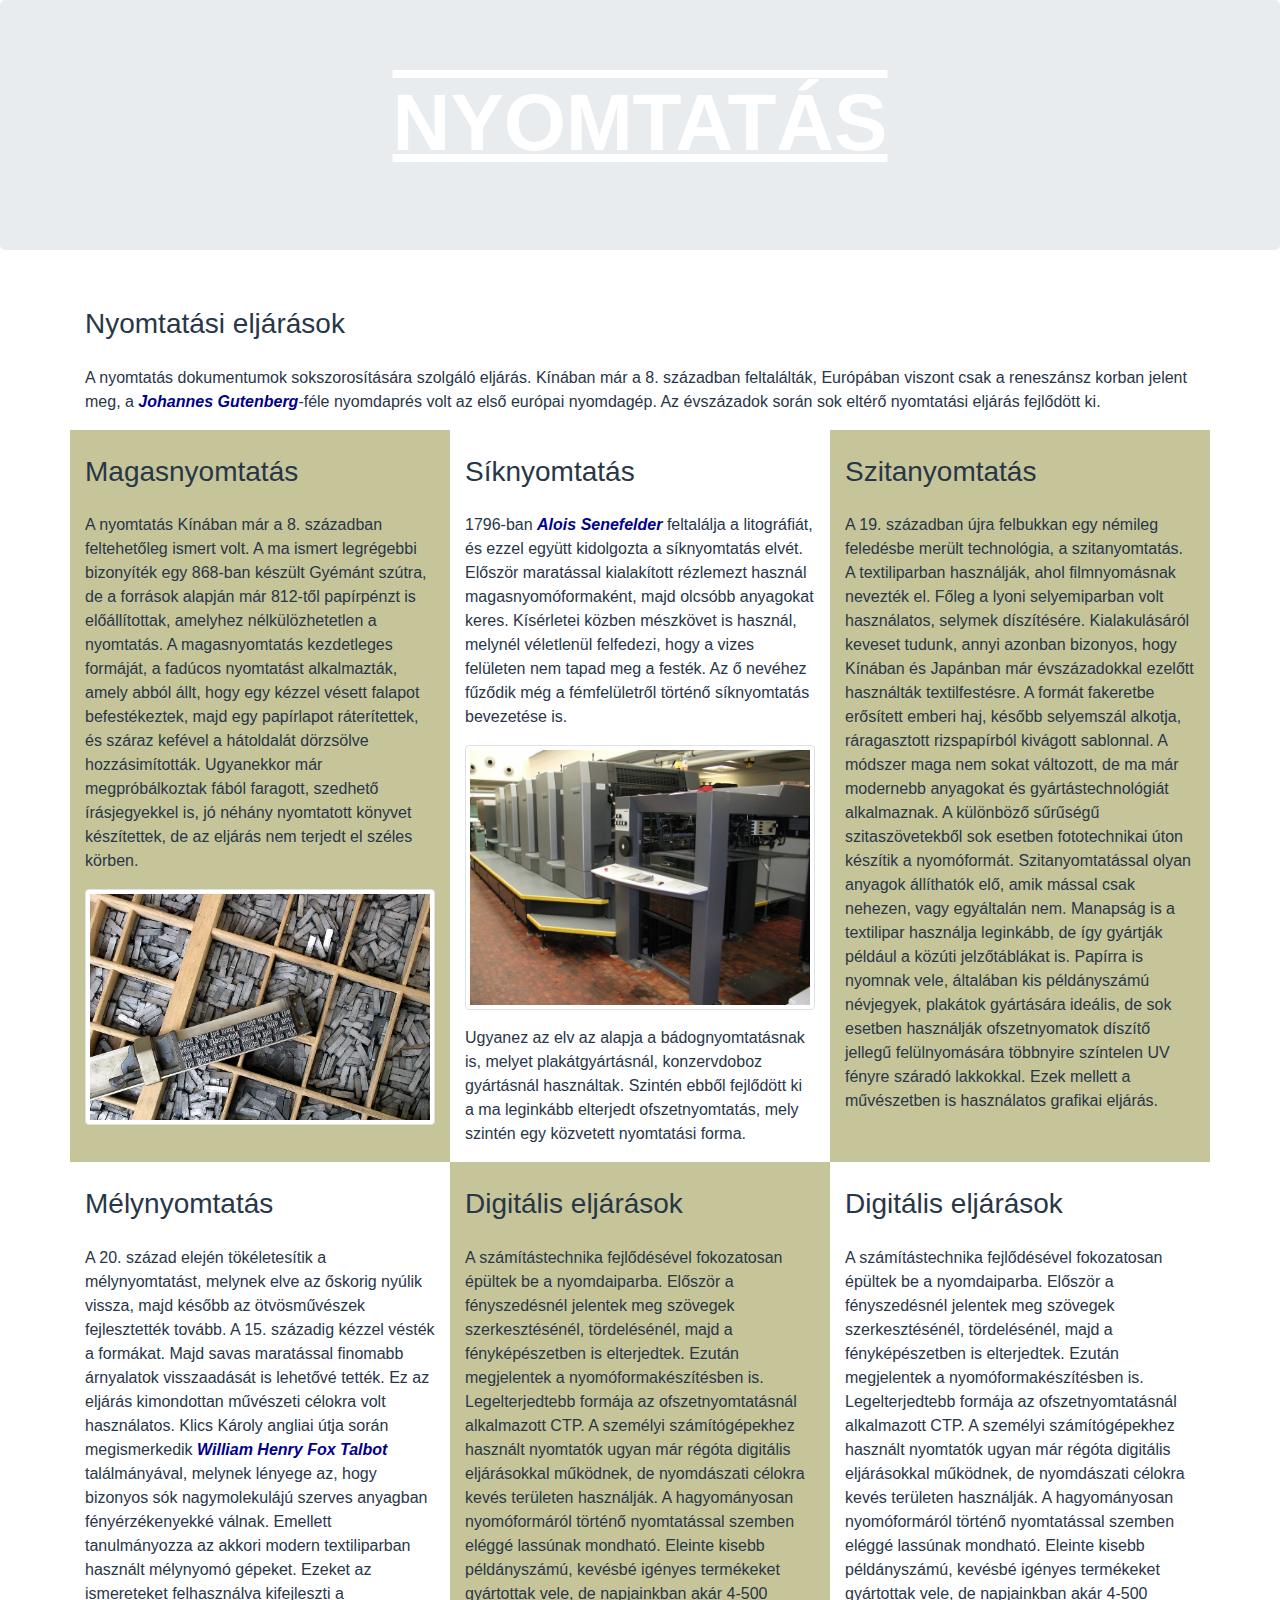
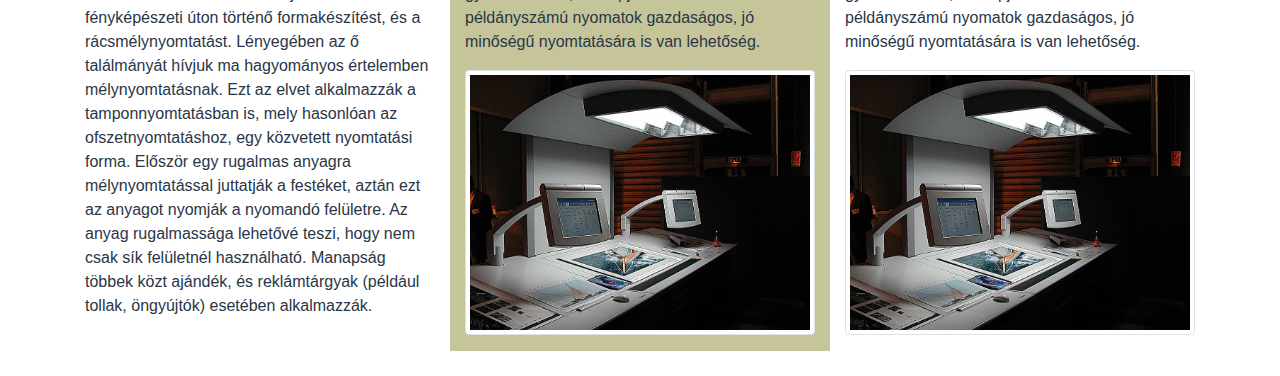
==== 20241122/nyomtatas.html @ 59dd80e3 "20241122" ====
<!DOCTYPE html>
<html lang="hu">
<head>
  <meta charset="UTF-8">
  <title>Nyomtatás</title>
  <meta name="viewport" content="width=device-width, initial-scale=1">
  <link rel="stylesheet" href="css/bootstrap.min.css">
  <script src="js/bootstrap.min.js"></script>
  <link rel="stylesheet" href="nyomtatas.css">
  <script src="nyomtatas.js"></script>
</head>
<body>

<div class="jumbotron bg-fej text-center">
  <h1>Nyomtatás</h1>
</div>
  
<div class="container">
  <div class="row">
    <div class="col-md-12">
      <h3>Nyomtatási eljárások</h3>
      <p>A nyomtatás dokumentumok sokszorosítására szolgáló eljárás. Kínában már a 8. században feltalálták, Európában viszont csak a reneszánsz korban jelent meg, a <a href="https://hu.wikipedia.org/wiki/Johannes_Gutenberg" target="_blank">Johannes Gutenberg</a>-féle nyomdaprés volt az első európai nyomdagép. Az évszázadok során sok eltérő nyomtatási eljárás fejlődött ki.</p>
    </div>
  </div>
  <div class="row">
    <div class="col-md-4 bg-torzs">
      <h3>Magasnyomtatás</h3>
      <p>A nyomtatás Kínában már a 8. században feltehetőleg ismert volt. A ma ismert legrégebbi bizonyíték egy 868-ban készült Gyémánt szútra, de a források alapján már 812-től papírpénzt is előállítottak, amelyhez nélkülözhetetlen a nyomtatás. A magasnyomtatás kezdetleges formáját, a fadúcos nyomtatást alkalmazták, amely abból állt, hogy egy kézzel vésett falapot befestékeztek, majd egy papírlapot ráterítettek, és száraz kefével a hátoldalát dörzsölve hozzásimították. Ugyanekkor már megpróbálkoztak fából faragott, szedhető írásjegyekkel is, jó néhány nyomtatott könyvet készítettek, de az eljárás nem terjedt el széles körben.</p>     
      <p><img class="img-thumbnail" src="kezi_szedes.jpg" alt="Kézi szedés" title="Kézi szedés"></p>
    </div>
    <div class="col-md-4">
      <h3>Síknyomtatás</h3>
      <p>1796-ban <a href="https://hu.wikipedia.org/wiki/Alois_Senefelder" target="_blank">Alois Senefelder</a> feltalálja a litográfiát, és ezzel együtt kidolgozta a síknyomtatás elvét. Először maratással kialakított rézlemezt használ magasnyomóformaként, majd olcsóbb anyagokat keres. Kísérletei közben mészkövet is használ, melynél véletlenül felfedezi, hogy a vizes felületen nem tapad meg a festék. Az ő nevéhez fűződik még a fémfelületről történő síknyomtatás bevezetése is.</p>
      <p><img class="img-thumbnail" src="ofszet_nyomogep.jpg" alt="Ofset nyomógép" title="Ofset nyomógép"></p>
      <p>Ugyanez az elv az alapja a bádognyomtatásnak is, melyet plakátgyártásnál, konzervdoboz gyártásnál használtak. Szintén ebből fejlődött ki a ma leginkább elterjedt ofszetnyomtatás, mely szintén egy közvetett nyomtatási forma.</p>
    </div>
    <div class="col-md-4 bg-torzs">
      <h3>Szitanyomtatás</h3>        
      <p>A 19. században újra felbukkan egy némileg feledésbe merült technológia, a szitanyomtatás. A textiliparban használják, ahol filmnyomásnak nevezték el. Főleg a lyoni selyemiparban volt használatos, selymek díszítésére. Kialakulásáról keveset tudunk, annyi azonban bizonyos, hogy Kínában és Japánban már évszázadokkal ezelőtt használták textilfestésre. A formát fakeretbe erősített emberi haj, később selyemszál alkotja, ráragasztott rizspapírból kivágott sablonnal. A módszer maga nem sokat változott, de ma már modernebb anyagokat és gyártástechnológiát alkalmaznak. A különböző sűrűségű szitaszövetekből sok esetben fototechnikai úton készítik a nyomóformát. Szitanyomtatással olyan anyagok állíthatók elő, amik mással csak nehezen, vagy egyáltalán nem. Manapság is a textilipar használja leginkább, de így gyártják például a közúti jelzőtáblákat is. Papírra is nyomnak vele, általában kis példányszámú névjegyek, plakátok gyártására ideális, de sok esetben használják ofszetnyomatok díszítő jellegű felülnyomására többnyire színtelen UV fényre száradó lakkokkal. Ezek mellett a művészetben is használatos grafikai eljárás. </p>      
    </div>
   </div>
   <div class="row">
    <div class="col-md-4">
      <h3>Mélynyomtatás</h3>        
      <p>A 20. század elején tökéletesítik a mélynyomtatást, melynek elve az őskorig nyúlik vissza, majd később az ötvösművészek fejlesztették tovább. A 15. századig kézzel vésték a formákat. Majd savas maratással finomabb árnyalatok visszaadását is lehetővé tették. Ez az eljárás kimondottan művészeti célokra volt használatos. Klics Károly angliai útja során megismerkedik <a href="https://hu.wikipedia.org/wiki/William_Henry_Fox_Talbot" target="_blank">William Henry Fox Talbot</a> találmányával, melynek lényege az, hogy bizonyos sók nagymolekulájú szerves anyagban fényérzékenyekké válnak. Emellett tanulmányozza az akkori modern textiliparban használt mélynyomó gépeket. Ezeket az ismereteket felhasználva kifejleszti a fényképészeti úton történő formakészítést, és a rácsmélynyomtatást. Lényegében az ő találmányát hívjuk ma hagyományos értelemben mélynyomtatásnak. Ezt az elvet alkalmazzák a tamponnyomtatásban is, mely hasonlóan az ofszetnyomtatáshoz, egy közvetett nyomtatási forma. Először egy rugalmas anyagra mélynyomtatással juttatják a festéket, aztán ezt az anyagot nyomják a nyomandó felületre. Az anyag rugalmassága lehetővé teszi, hogy nem csak sík felületnél használható. Manapság többek közt ajándék, és reklámtárgyak (például tollak, öngyújtók) esetében alkalmazzák. </p>
    </div>
    <div class="col-md-4 bg-torzs">
      <h3>Digitális eljárások</h3>        
      <p>A számítástechnika fejlődésével fokozatosan épültek be a nyomdaiparba. Először a fényszedésnél jelentek meg szövegek szerkesztésénél, tördelésénél, majd a fényképészetben is elterjedtek. Ezután megjelentek a nyomóformakészítésben is. Legelterjedtebb formája az ofszetnyomtatásnál alkalmazott CTP. A személyi számítógépekhez használt nyomtatók ugyan már régóta digitális eljárásokkal működnek, de nyomdászati célokra kevés területen használják. A hagyományosan nyomóformáról történő nyomtatással szemben eléggé lassúnak mondható. Eleinte kisebb példányszámú, kevésbé igényes termékeket gyártottak vele, de napjainkban akár 4-500 példányszámú nyomatok gazdaságos, jó minőségű nyomtatására is van lehetőség. </p>
      <p><img class="img-thumbnail" src="nyomdagep_pultja.jpg" alt="Nyomdagép pultja" title="Nyomdagép pultja"></p>
    </div>
    <div class="col-md-4">
      <h3>Digitális eljárások</h3>        
      <p>A számítástechnika fejlődésével fokozatosan épültek be a nyomdaiparba. Először a fényszedésnél jelentek meg szövegek szerkesztésénél, tördelésénél, majd a fényképészetben is elterjedtek. Ezután megjelentek a nyomóformakészítésben is. Legelterjedtebb formája az ofszetnyomtatásnál alkalmazott CTP. A személyi számítógépekhez használt nyomtatók ugyan már régóta digitális eljárásokkal működnek, de nyomdászati célokra kevés területen használják. A hagyományosan nyomóformáról történő nyomtatással szemben eléggé lassúnak mondható. Eleinte kisebb példányszámú, kevésbé igényes termékeket gyártottak vele, de napjainkban akár 4-500 példányszámú nyomatok gazdaságos, jó minőségű nyomtatására is van lehetőség. </p>
      <p><img class="img-thumbnail" src="nyomdagep_pultja.jpg" alt="Nyomdagép pultja" title="Nyomdagép pultja"></p>
    </div>
    
  </div>
</div>

</body>
</html>
---- 20241122/nyomtatas.css ----
body{
  color: #293647;
}

.bg-fej {
  background-position: center;
  height: 250px;
  padding-top: 75px;
}

.bg-fej h1{
  color: white;
  font-size: 500%;
  text-transform: uppercase;
  text-decoration: underline overline;
  font-weight: bold;
}

.container{
  margin-bottom: 25px;
}

.bg-torzs {
  background-color: #C5C599;
}

h3{
  margin: 25px 0px;
}

a {
  font-style: italic;
  font-weight: bold;
  color: darkblue;
}

#kalkGomb {
  margin: 20px auto;
}

#valasz{
  visibility:hidden;
}
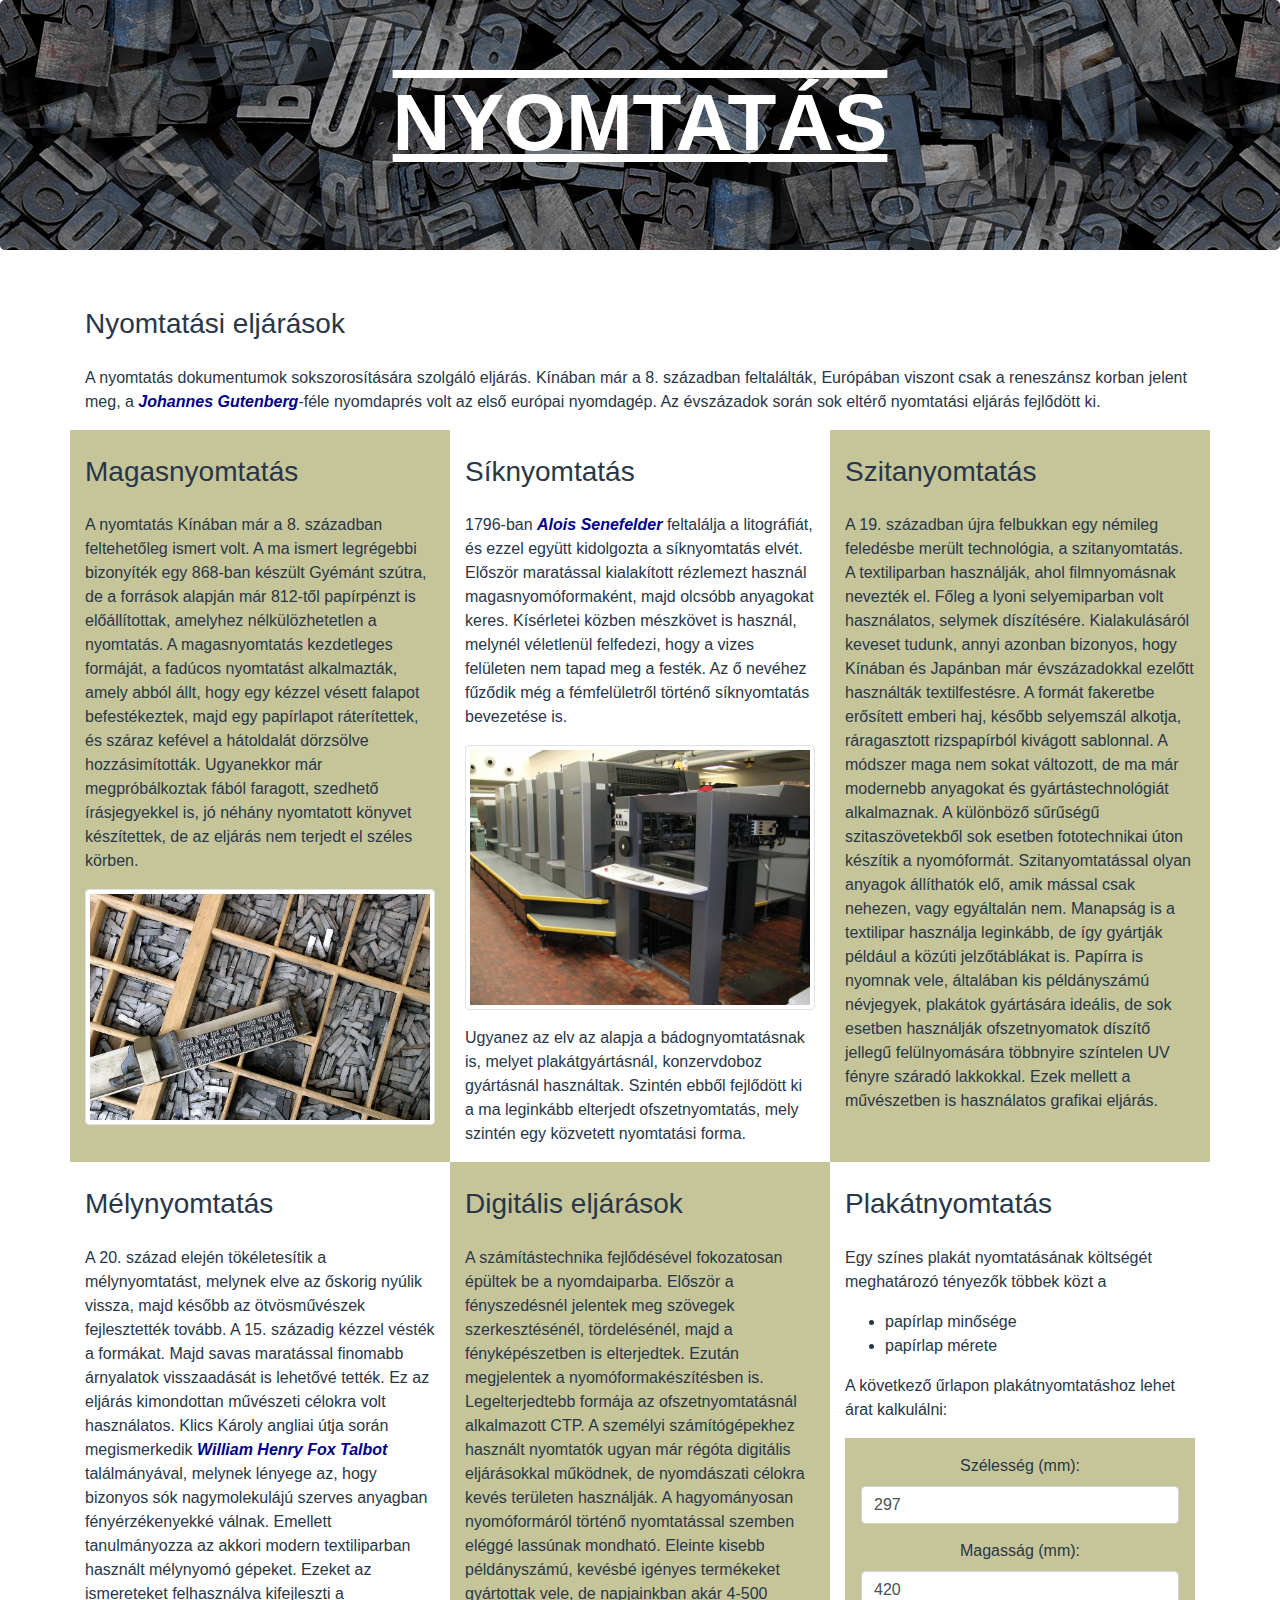
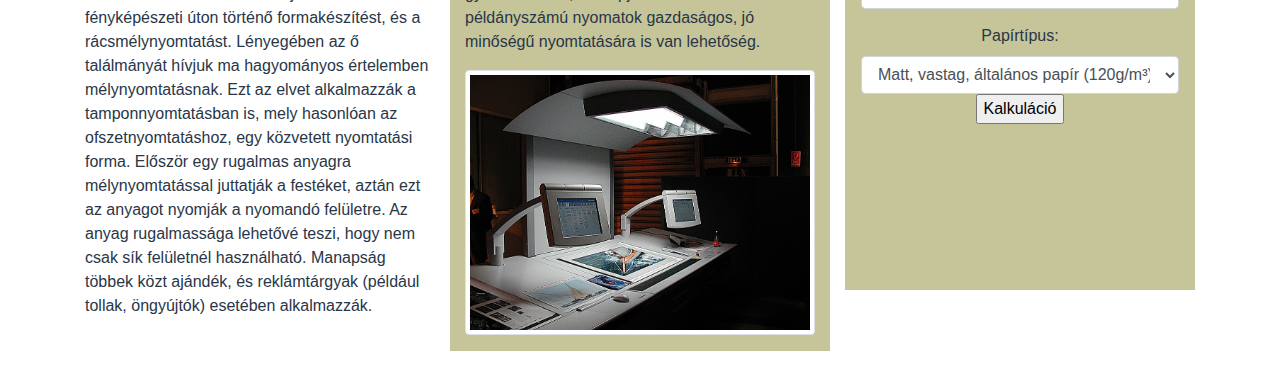
==== commit dcb7c535: "20241129" ====
--- a/20241122/nyomtatas.html
+++ b/20241122/nyomtatas.html
@@ -50,9 +50,42 @@
       <p><img class="img-thumbnail" src="nyomdagep_pultja.jpg" alt="Nyomdagép pultja" title="Nyomdagép pultja"></p>
     </div>
     <div class="col-md-4">
-      <h3>Digitális eljárások</h3>        
-      <p>A számítástechnika fejlődésével fokozatosan épültek be a nyomdaiparba. Először a fényszedésnél jelentek meg szövegek szerkesztésénél, tördelésénél, majd a fényképészetben is elterjedtek. Ezután megjelentek a nyomóformakészítésben is. Legelterjedtebb formája az ofszetnyomtatásnál alkalmazott CTP. A személyi számítógépekhez használt nyomtatók ugyan már régóta digitális eljárásokkal működnek, de nyomdászati célokra kevés területen használják. A hagyományosan nyomóformáról történő nyomtatással szemben eléggé lassúnak mondható. Eleinte kisebb példányszámú, kevésbé igényes termékeket gyártottak vele, de napjainkban akár 4-500 példányszámú nyomatok gazdaságos, jó minőségű nyomtatására is van lehetőség. </p>
-      <p><img class="img-thumbnail" src="nyomdagep_pultja.jpg" alt="Nyomdagép pultja" title="Nyomdagép pultja"></p>
+      <h3>Plakátnyomtatás</h3>
+
+      <p>Egy színes plakát nyomtatásának költségét meghatározó tényezők többek közt a
+        <ul>
+          <li>papírlap minősége</li>
+          <li>papírlap mérete</li>
+        </ul>
+      </p>
+
+      <p>A következő űrlapon plakátnyomtatáshoz lehet árat kalkulálni:</p>
+
+      <form class="bg-torzs p-3 text-center">
+        <label for="szelesseg">Szélesség (mm):</label>
+        <input type="number" class="form-control" id="szelesseg" min="10" max="1000" value="297"/>
+        <label for="magassag">Magasság (mm):</label>
+        <input type="number" class="form-control" id="magassag" min="10" max="1400" value="420"/>
+        <label for="ptip">Papírtípus:</label>
+        <select class="form-control" id="papirtipus">
+          <option value="38">Pauszpapír (115g/m³)</option>
+          <option value="32" selected>Matt, vastag, általános papír (120g/m³)</option>
+          <option value="45">Matt, normál, fotópapír (180g/m³)</option>
+          <option value="45">Fényes, normál, fotópapír (200g/m³)</option>
+          <option value="45">Szatén, normál, fotópapír (190g/m³)</option>
+          <option value="65">Művész, kreatív, kartonpapír (300g/m³)</option>
+        </select>
+        <input type="button" value="Kalkuláció" id="kalkulalGomb" onclick="kalkulal()"/>
+        <div id="valasz">
+          <p>A kalkuláció alapja:</p>
+          <ul>
+            <li>területe: <span id="terulet"></span> dm<sup>2</sup></li>
+            <li>papírköltség: <span id="papir"></span> Ft/dm<sup>2</sup></li>
+          </ul>
+          <h2><span id="koltseg">?</span> Ft</h2>
+        </div>
+      </form>
+
     </div>
     
   </div>
--- a/20241122/nyomtatas.css
+++ b/20241122/nyomtatas.css
@@ -6,6 +6,7 @@
   background-position: center;
   height: 250px;
   padding-top: 75px;
+  background-image: url(drukletters.jpg);
 }
 
 .bg-fej h1{
@@ -42,3 +43,8 @@
   visibility:hidden;
 }
 
+#magassag, #szelesseg{
+  margin:auto;
+  margin-top: 0px;
+  margin-bottom: 15px;
+}
